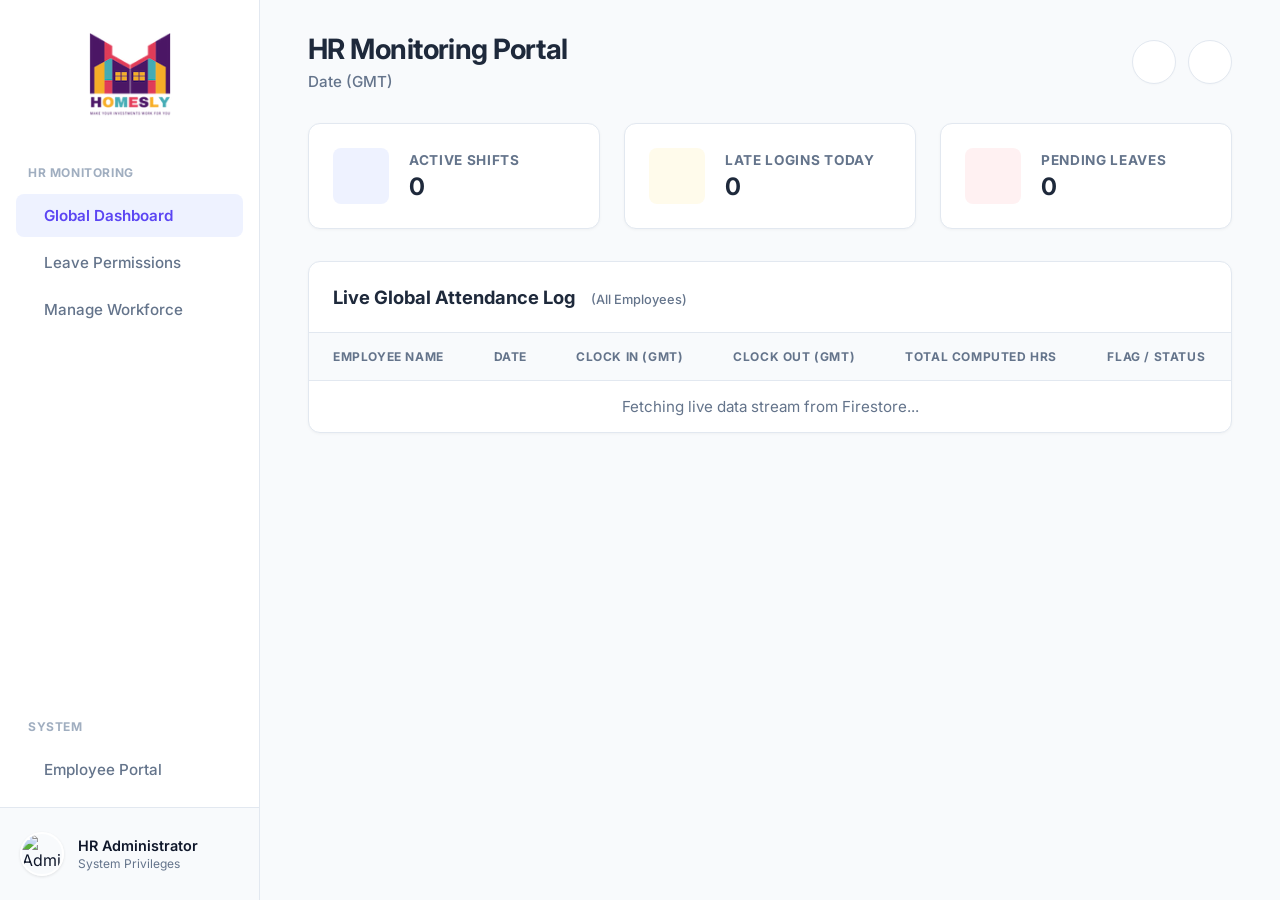
==== admin.html @ 2cd6c412 "feat: Implement fully functional HR Monitoring Panel (admin.html) with Firestore global sweeps and L" ====
<!DOCTYPE html>
<html lang="en">

<head>
    <meta charset="UTF-8">
    <meta name="viewport" content="width=device-width, initial-scale=1.0">
    <title>Homesly | HR Monitoring Portal</title>
    <link href="https://fonts.googleapis.com/css2?family=Inter:wght@400;500;600;700&display=swap" rel="stylesheet">
    <link rel="stylesheet" href="css/style.css">
    <script src="https://unpkg.com/feather-icons"></script>
    <style>
        /* Admin specific enhancements */
        .admin-stat-card {
            background: var(--card-bg);
            border: 1px solid var(--border-color);
            border-radius: var(--radius-lg);
            padding: 24px;
            display: flex;
            align-items: center;
            gap: 20px;
            box-shadow: 0 1px 3px rgba(0, 0, 0, 0.04);
        }

        .admin-stat-icon {
            width: 56px;
            height: 56px;
            border-radius: var(--radius-md);
            display: flex;
            align-items: center;
            justify-content: center;
        }

        .bg-indigo {
            background: #EEF2FF;
            color: #4F46E5;
        }

        .bg-amber {
            background: #FFFBEB;
            color: #D97706;
        }

        .bg-rose {
            background: #FFF1F2;
            color: #E11D48;
        }

        .admin-stat-info h3 {
            font-size: 0.85rem;
            color: var(--text-secondary);
            text-transform: uppercase;
            letter-spacing: 0.05em;
            margin-bottom: 4px;
        }

        .admin-stat-info p {
            font-size: 1.5rem;
            font-weight: 700;
            color: #1E293B;
        }

        .dashboard-grid-admin {
            display: grid;
            grid-template-columns: repeat(3, 1fr);
            gap: 24px;
            margin-bottom: 32px;
        }

        .btn-action {
            padding: 6px 12px;
            font-size: 0.75rem;
            font-weight: 700;
            border-radius: var(--radius-sm);
            cursor: pointer;
            border: none;
            transition: 0.2s;
        }

        .btn-approve {
            background: #DCFCE7;
            color: #166534;
        }

        .btn-approve:hover {
            background: #BBF7D0;
        }

        .btn-reject {
            background: #FEE2E2;
            color: #991B1B;
        }

        .btn-reject:hover {
            background: #FECACA;
        }

        .status-late {
            background: #FEF3C7;
            color: #92400E;
        }
    </style>
</head>

<body>
    <div class="layout">
        <!-- Sidebar -->
        <aside class="sidebar">
            <div class="brand">
                <img src="assets/logo.png" alt="Homesly Logo" class="brand-logo">
            </div>
            <nav class="nav-menu">
                <div class="nav-label">HR MONITORING</div>
                <a href="#admin-dashboard" class="nav-item nav-link active" data-target="view-admin-dashboard"><i
                        data-feather="activity"></i> Global Dashboard</a>
                <a href="#admin-leaves" class="nav-item nav-link" data-target="view-admin-leaves"><i
                        data-feather="inbox"></i> Leave Permissions</a>
                <a href="#admin-directory" class="nav-item nav-link" data-target="view-admin-directory"><i
                        data-feather="users"></i> Manage Workforce</a>

                <div class="nav-label mt-auto">SYSTEM</div>
                <a href="index.html" class="nav-item"><i data-feather="monitor"></i> Employee Portal</a>
            </nav>

            <div class="user-profile">
                <img src="https://ui-avatars.com/api/?name=HR+Admin&background=1E293B&color=fff" alt="Admin Avatar"
                    class="avatar">
                <div class="user-details">
                    <span class="user-name">HR Administrator</span>
                    <span class="user-role">System Privileges</span>
                </div>
            </div>
        </aside>

        <!-- Main Workspace -->
        <main class="main-content">
            <header class="page-header">
                <div>
                    <h1 class="page-title" id="pageTitleText">HR Monitoring Portal</h1>
                    <p class="page-subtitle" id="currentDateDisplay">Date (GMT)</p>
                </div>
                <div class="header-actions">
                    <button class="icon-btn" onclick="location.reload();" title="Refresh Live Data"><i
                            data-feather="refresh-cw"></i></button>
                    <button class="icon-btn"><i data-feather="bell"></i></button>
                </div>
            </header>

            <!-- VIEW: ADMIN DASHBOARD -->
            <div id="view-admin-dashboard" class="view-section active">

                <!-- Live Metric Cards -->
                <div class="dashboard-grid-admin">
                    <div class="admin-stat-card">
                        <div class="admin-stat-icon bg-indigo"><i data-feather="users"
                                style="width: 24px; height: 24px;"></i></div>
                        <div class="admin-stat-info">
                            <h3>Active Shifts</h3>
                            <p id="metricActiveShifts">0</p>
                        </div>
                    </div>
                    <div class="admin-stat-card">
                        <div class="admin-stat-icon bg-amber"><i data-feather="clock"
                                style="width: 24px; height: 24px;"></i></div>
                        <div class="admin-stat-info">
                            <h3>Late Logins Today</h3>
                            <p id="metricLateLogins">0</p>
                        </div>
                    </div>
                    <div class="admin-stat-card">
                        <div class="admin-stat-icon bg-rose"><i data-feather="inbox"
                                style="width: 24px; height: 24px;"></i></div>
                        <div class="admin-stat-info">
                            <h3>Pending Leaves</h3>
                            <p id="metricPendingLeaves">0</p>
                        </div>
                    </div>
                </div>

                <!-- Global Attendance Tracking Table -->
                <div class="card">
                    <div class="card-header border-bottom">
                        <h2 class="card-title">Live Global Attendance Log <span
                                style="font-size: 0.8rem; font-weight: 500; color: #64748B; margin-left: 12px;">(All
                                Employees)</span></h2>
                    </div>
                    <div class="card-body" style="padding: 0;">
                        <div class="table-responsive">
                            <table class="data-table">
                                <thead>
                                    <tr>
                                        <th>Employee Name</th>
                                        <th>Date</th>
                                        <th>Clock In (GMT)</th>
                                        <th>Clock Out (GMT)</th>
                                        <th>Total Computed hrs</th>
                                        <th>Flag / Status</th>
                                    </tr>
                                </thead>
                                <tbody id="globalAttendanceTable">
                                    <tr>
                                        <td colspan="6" style="text-align: center; color: #64748B;">Fetching live data
                                            stream from Firestore...</td>
                                    </tr>
                                </tbody>
                            </table>
                        </div>
                    </div>
                </div>
            </div>

            <!-- VIEW: LEAVE MANAGEMENT -->
            <div id="view-admin-leaves" class="view-section" style="display: none;">
                <div class="card">
                    <div class="card-header border-bottom">
                        <h2 class="card-title">Leave Request Permissions</h2>
                    </div>
                    <div class="card-body" style="padding: 0;">
                        <div class="table-responsive">
                            <table class="data-table">
                                <thead>
                                    <tr>
                                        <th>Employee Name</th>
                                        <th>Leave Classification</th>
                                        <th>Start Date</th>
                                        <th>End Date</th>
                                        <th>Submission Date</th>
                                        <th>Actions</th>
                                    </tr>
                                </thead>
                                <tbody id="globalLeavesTable">
                                    <tr>
                                        <td colspan="6" style="text-align: center; color: #64748B;">Fetching pending
                                            leave requests...</td>
                                    </tr>
                                </tbody>
                            </table>
                        </div>
                    </div>
                </div>
            </div>

        </main>
    </div>
    <script>feather.replace();</script>
    <script type="module" src="js/panels/admin.js"></script>
</body>

</html>
---- css/style.css ----
:root {
    --bg-color: #F8FAFC;
    --sidebar-bg: #FFFFFF;
    --card-bg: #FFFFFF;

    --text-primary: #0F172A;
    --text-secondary: #64748B;
    --text-tertiary: #94A3B8;

    --border-color: #E2E8F0;

    --primary: #5B45F3;
    --primary-hover: #4835D4;
    --secondary: #F1F5F9;
    --secondary-hover: #E2E8F0;
    --danger: #EF4444;
    --danger-hover: #DC2626;

    --radius-sm: 6px;
    --radius-md: 8px;
    --radius-lg: 12px;
}

* {
    margin: 0;
    padding: 0;
    box-sizing: border-box;
    font-family: 'Inter', sans-serif;
}

body {
    background-color: var(--bg-color);
    color: var(--text-primary);
    -webkit-font-smoothing: antialiased;
}

.layout {
    display: flex;
    height: 100vh;
    overflow: hidden;
}

/* Enhanced Sidebar */
.sidebar {
    width: 260px;
    background-color: var(--sidebar-bg);
    border-right: 1px solid var(--border-color);
    display: flex;
    flex-direction: column;
    flex-shrink: 0;
}

.brand {
    padding: 32px 24px 16px;
    display: flex;
    align-items: center;
    justify-content: center;
}

.brand-logo {
    width: 100%;
    max-width: 170px;
    height: auto;
    object-fit: contain;
}

.nav-menu {
    flex: 1;
    padding: 16px;
    display: flex;
    flex-direction: column;
    gap: 4px;
    overflow-y: auto;
}

.nav-label {
    font-size: 0.75rem;
    font-weight: 700;
    color: #A0AEC0;
    letter-spacing: 0.05em;
    padding: 16px 12px 10px;
    text-transform: uppercase;
}

.mt-auto {
    margin-top: auto;
}

.mt-4 {
    margin-top: 24px;
}

.text-right {
    text-align: right;
}

.nav-item {
    display: flex;
    align-items: center;
    gap: 14px;
    padding: 12px 14px;
    color: var(--text-secondary);
    text-decoration: none;
    font-size: 0.95rem;
    font-weight: 500;
    border-radius: var(--radius-md);
    transition: background-color 0.2s, color 0.2s;
}

.nav-item svg {
    width: 18px;
    height: 18px;
    stroke-width: 2.2;
}

.nav-item:hover {
    background-color: #F7FAFC;
    color: var(--text-primary);
}

.nav-item.active {
    background-color: #EEF2FF;
    color: var(--primary);
    font-weight: 600;
}

.user-profile {
    padding: 24px 20px;
    border-top: 1px solid var(--border-color);
    display: flex;
    align-items: center;
    gap: 14px;
    background: #F8FAFC;
}

.avatar {
    width: 44px;
    height: 44px;
    border-radius: 50%;
    object-fit: cover;
    border: 2px solid white;
    box-shadow: 0 1px 3px rgba(0, 0, 0, 0.1);
}

.avatar-lg {
    width: 80px;
    height: 80px;
    border-radius: 50%;
    object-fit: cover;
    border: 2px solid var(--border-color);
}

.user-details {
    display: flex;
    flex-direction: column;
}

.user-name {
    font-size: 0.9rem;
    font-weight: 600;
    color: var(--text-primary);
}

.user-role {
    font-size: 0.75rem;
    color: var(--text-secondary);
    margin-top: 2px;
}

.main-content {
    flex: 1;
    overflow-y: auto;
    padding: 32px 48px;
}

.page-header {
    display: flex;
    justify-content: space-between;
    align-items: center;
    margin-bottom: 32px;
}

.page-title {
    font-size: 1.75rem;
    font-weight: 700;
    color: #1E293B;
    letter-spacing: -0.02em;
}

.page-subtitle {
    color: var(--text-secondary);
    font-size: 0.95rem;
    margin-top: 6px;
    font-weight: 500;
}

.header-actions {
    display: flex;
    gap: 12px;
}

.icon-btn {
    background: white;
    border: 1px solid var(--border-color);
    border-radius: 50%;
    width: 44px;
    height: 44px;
    display: inline-flex;
    align-items: center;
    justify-content: center;
    cursor: pointer;
    color: var(--text-secondary);
    transition: all 0.2s;
    box-shadow: 0 1px 2px rgba(0, 0, 0, 0.02);
}

.icon-btn:hover {
    background: #F8FAFC;
    color: var(--text-primary);
}

.icon-btn svg {
    width: 20px;
    height: 20px;
}

.dashboard-grid {
    display: grid;
    grid-template-columns: 1.2fr 1fr;
    gap: 32px;
    align-items: start;
}

.col-main,
.col-side {
    display: flex;
    flex-direction: column;
    gap: 32px;
}

.card {
    background: var(--card-bg);
    border: 1px solid var(--border-color);
    border-radius: var(--radius-lg);
    box-shadow: 0 1px 3px rgba(0, 0, 0, 0.04);
    overflow: hidden;
}

.card-header {
    padding: 24px;
    display: flex;
    justify-content: space-between;
    align-items: center;
}

.border-bottom {
    border-bottom: 1px solid var(--border-color);
}

.card-title {
    font-size: 1.15rem;
    font-weight: 700;
    color: #1E293B;
}

.card-body {
    padding: 24px;
}

.subsection-title {
    font-size: 1rem;
    font-weight: 600;
    margin: 24px 0 16px;
    padding-bottom: 8px;
    border-bottom: 1px solid var(--border-color);
}

.time-tracking-card .current-time-display {
    font-family: monospace;
    font-size: 1.25rem;
    font-weight: 700;
    color: var(--primary);
    background: #EEF2FF;
    padding: 8px 16px;
    border-radius: var(--radius-md);
    letter-spacing: 0.05em;
}

.tracking-stats {
    display: grid;
    grid-template-columns: 1fr 1fr 1.2fr;
    border-bottom: 1px solid var(--border-color);
}

.stat-box {
    padding: 24px;
    display: flex;
    flex-direction: column;
    gap: 6px;
    border-right: 1px solid var(--border-color);
}

.stat-box:last-child {
    border-right: none;
}

.stat-box.highlight {
    background-color: #F8FAFC;
}

.stat-label {
    font-size: 0.75rem;
    color: var(--text-secondary);
    text-transform: uppercase;
    letter-spacing: 0.05em;
    font-weight: 700;
}

.stat-value {
    font-size: 1.5rem;
    font-weight: 700;
    color: #1E293B;
}

.tracking-actions {
    padding: 24px;
    display: flex;
    gap: 16px;
}

.btn {
    padding: 12px 20px;
    border-radius: var(--radius-md);
    font-size: 0.95rem;
    font-weight: 600;
    cursor: pointer;
    border: 1px solid transparent;
    transition: all 0.2s;
    display: inline-flex;
    align-items: center;
    justify-content: center;
    gap: 8px;
}

.btn svg {
    width: 18px;
    height: 18px;
}

.btn-lg {
    padding: 14px 24px;
    flex: 1;
    font-size: 1.05rem;
}

.btn-sm {
    padding: 6px 12px;
    font-size: 0.8rem;
}

.btn-primary {
    background-color: var(--primary);
    color: white;
    box-shadow: 0 2px 4px rgba(91, 69, 243, 0.2);
}

.btn-primary:hover {
    background-color: var(--primary-hover);
}

.btn-danger {
    background-color: var(--danger);
    color: white;
}

.btn-danger:hover {
    background-color: var(--danger-hover);
}

.btn-secondary {
    background-color: white;
    border-color: var(--border-color);
    color: var(--text-primary);
}

.btn-secondary:hover:not(:disabled) {
    background-color: var(--secondary);
    border-color: #CBD5E1;
}

.btn:disabled {
    opacity: 0.5;
    cursor: not-allowed;
}

.btn-text {
    background: transparent;
    color: var(--primary);
    padding: 0;
}

.btn-block {
    width: 100%;
    display: flex;
}

/* explicit display flex */

.table-responsive {
    width: 100%;
    overflow-x: auto;
}

.data-table {
    width: 100%;
    border-collapse: collapse;
}

.data-table th,
.data-table td {
    padding: 16px 24px;
    text-align: left;
    font-size: 0.95rem;
}

.data-table th {
    font-weight: 700;
    color: var(--text-secondary);
    background-color: #F8FAFC;
    border-bottom: 1px solid var(--border-color);
    text-transform: uppercase;
    font-size: 0.75rem;
    letter-spacing: 0.05em;
}

.data-table tr {
    border-bottom: 1px solid var(--border-color);
}

.data-table tr:last-child {
    border-bottom: none;
}

.active-shift-row td {
    background-color: #F1F5F9;
    font-weight: 500;
}

.status-pill {
    display: inline-flex;
    align-items: center;
    padding: 6px 14px;
    border-radius: 999px;
    font-size: 0.75rem;
    font-weight: 700;
    letter-spacing: 0.03em;
}

.status-on-time {
    background: #DCFCE7;
    color: #166534;
}

.status-active {
    background: #DBEAFE;
    color: #1E40AF;
}

.leave-balances {
    display: flex;
    flex-direction: column;
    gap: 16px;
}

.balance-card {
    background: var(--card-bg);
    border: 1px solid var(--border-color);
    border-radius: var(--radius-lg);
    padding: 20px;
    display: flex;
    align-items: center;
    gap: 16px;
    box-shadow: 0 1px 2px rgba(0, 0, 0, 0.02);
}

.balance-icon {
    width: 52px;
    height: 52px;
    border-radius: var(--radius-md);
    display: flex;
    align-items: center;
    justify-content: center;
}

.balance-icon svg {
    width: 24px;
    height: 24px;
}

.bg-blue {
    background: #EEF2FF;
    color: #4F46E5;
}

.bg-red {
    background: #FEF2F2;
    color: #EF4444;
}

.bg-purple {
    background: #FDF4FF;
    color: #C026D3;
}

.balance-info {
    display: flex;
    flex-direction: column;
    gap: 4px;
}

.balance-qty {
    font-size: 1.35rem;
    font-weight: 700;
    color: #1E293B;
}

.balance-type {
    font-size: 0.9rem;
    color: var(--text-secondary);
    font-weight: 500;
}

/* Enhanced Form styling mapping to reference screenshot */
.form-container {
    background: #FFFFFF;
}

form {
    display: flex;
    flex-direction: column;
    gap: 24px;
}

.form-group {
    display: flex;
    flex-direction: column;
    gap: 8px;
    flex: 1;
}

.date-row {
    display: grid;
    grid-template-columns: 1fr 1fr;
    gap: 20px;
}

label {
    font-size: 0.875rem;
    font-weight: 700;
    color: #0F172A;
}

.select-wrapper {
    position: relative;
}

.select-wrapper select {
    appearance: none;
    -webkit-appearance: none;
    width: 100%;
    cursor: pointer;
}

.select-wrapper::after {
    content: "▼";
    font-size: 0.7rem;
    color: #64748B;
    position: absolute;
    right: 14px;
    top: 50%;
    transform: translateY(-50%);
    pointer-events: none;
}

input,
select,
textarea {
    padding: 12px 16px;
    border: 1px solid #E2E8F0;
    border-radius: var(--radius-md);
    font-size: 0.95rem;
    color: #1E293B;
    transition: all 0.2s ease;
    outline: none;
    font-family: inherit;
    background-color: #FFFFFF;
}

input:focus,
select:focus,
textarea:focus {
    border-color: var(--primary);
    box-shadow: 0 0 0 1px var(--primary);
    /* Deep crisp purple focus like screenshot */
}

textarea {
    resize: vertical;
    min-height: 100px;
}

.btn-submit-lg {
    padding: 14px;
    font-size: 1.05rem;
    justify-content: center;
}

.btn-success {
    background-color: #166534 !important;
    color: white !important;
}

/* Settings form specifics */
.settings-container {
    max-width: 800px;
}

.profile-upload-group {
    display: flex;
    align-items: center;
    gap: 24px;
    margin-bottom: 32px;
}

.upload-actions {
    display: flex;
    flex-direction: column;
    gap: 8px;
}

.help-text {
    font-size: 0.8rem;
    color: var(--text-tertiary);
}

.form-row {
    display: grid;
    grid-template-columns: 1fr 1fr;
    gap: 20px;
}

@media (max-width: 1024px) {
    .dashboard-grid {
        grid-template-columns: 1fr;
    }

    .col-side {
        display: grid;
        grid-template-columns: 1fr 1fr;
        gap: 32px;
    }
}

@media (max-width: 768px) {
    .col-side {
        grid-template-columns: 1fr;
    }

    .date-row,
    .form-row {
        grid-template-columns: 1fr;
    }

    .sidebar {
        position: fixed;
        left: -260px;
        z-index: 100;
        height: 100%;
        transition: left 0.3s ease;
    }

    .sidebar.open {
        left: 0;
        box-shadow: 0 0 20px rgba(0, 0, 0, 0.1);
    }

    .main-content {
        padding: 24px;
    }

    .tracking-stats {
        grid-template-columns: 1fr;
        border-bottom: none;
    }

    .stat-box {
        border-right: none;
        border-bottom: 1px solid var(--border-color);
    }
}
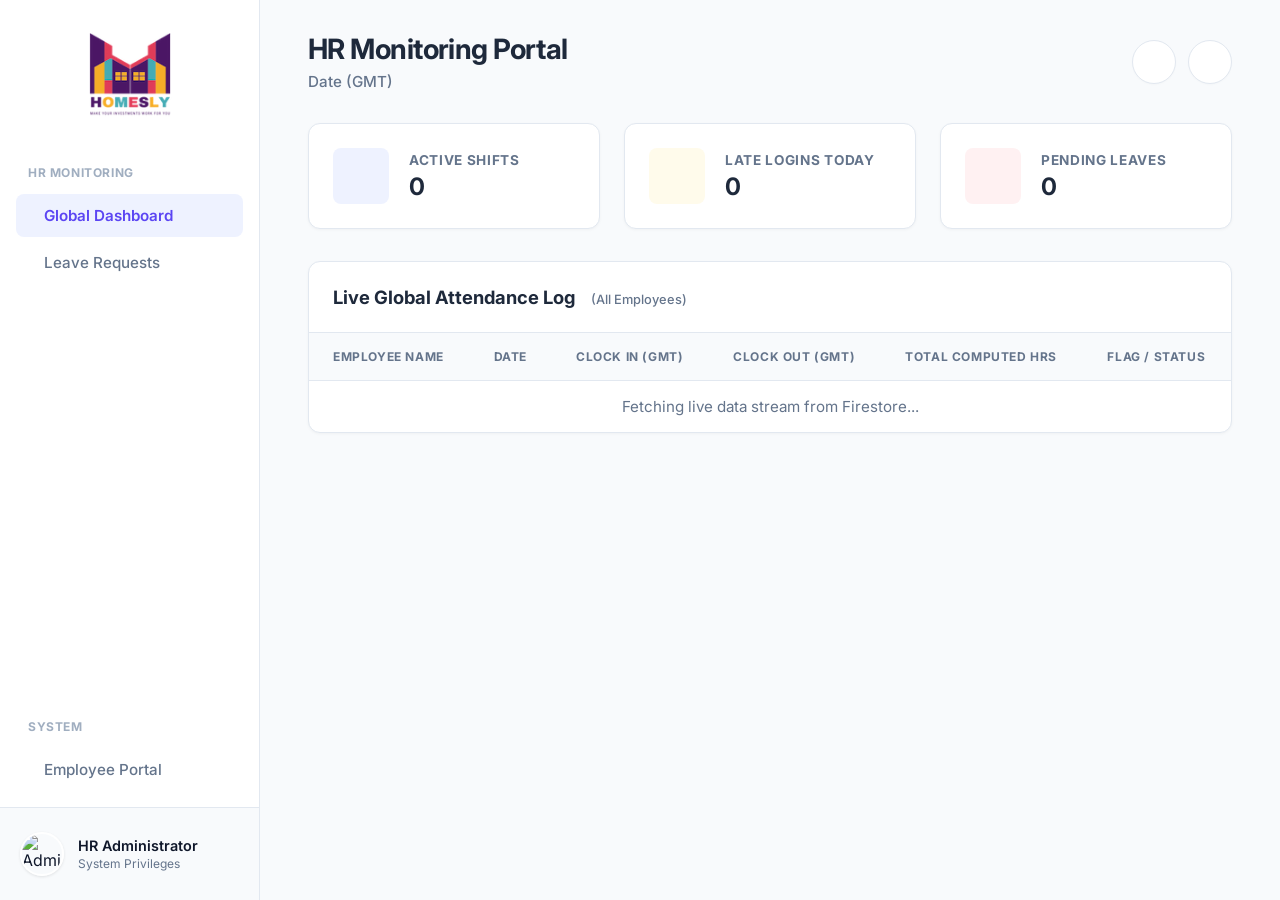
==== commit 90282064: "feat(HRMS): Overhaul core Architecture introducing real-time websocket Dashboard Syncs, dynamic prof" ====
--- a/admin.html
+++ b/admin.html
@@ -113,9 +113,7 @@
                 <a href="#admin-dashboard" class="nav-item nav-link active" data-target="view-admin-dashboard"><i
                         data-feather="activity"></i> Global Dashboard</a>
                 <a href="#admin-leaves" class="nav-item nav-link" data-target="view-admin-leaves"><i
-                        data-feather="inbox"></i> Leave Permissions</a>
-                <a href="#admin-directory" class="nav-item nav-link" data-target="view-admin-directory"><i
-                        data-feather="users"></i> Manage Workforce</a>
+                        data-feather="file-text"></i> Leave Requests</a>
 
                 <div class="nav-label mt-auto">SYSTEM</div>
                 <a href="index.html" class="nav-item"><i data-feather="monitor"></i> Employee Portal</a>
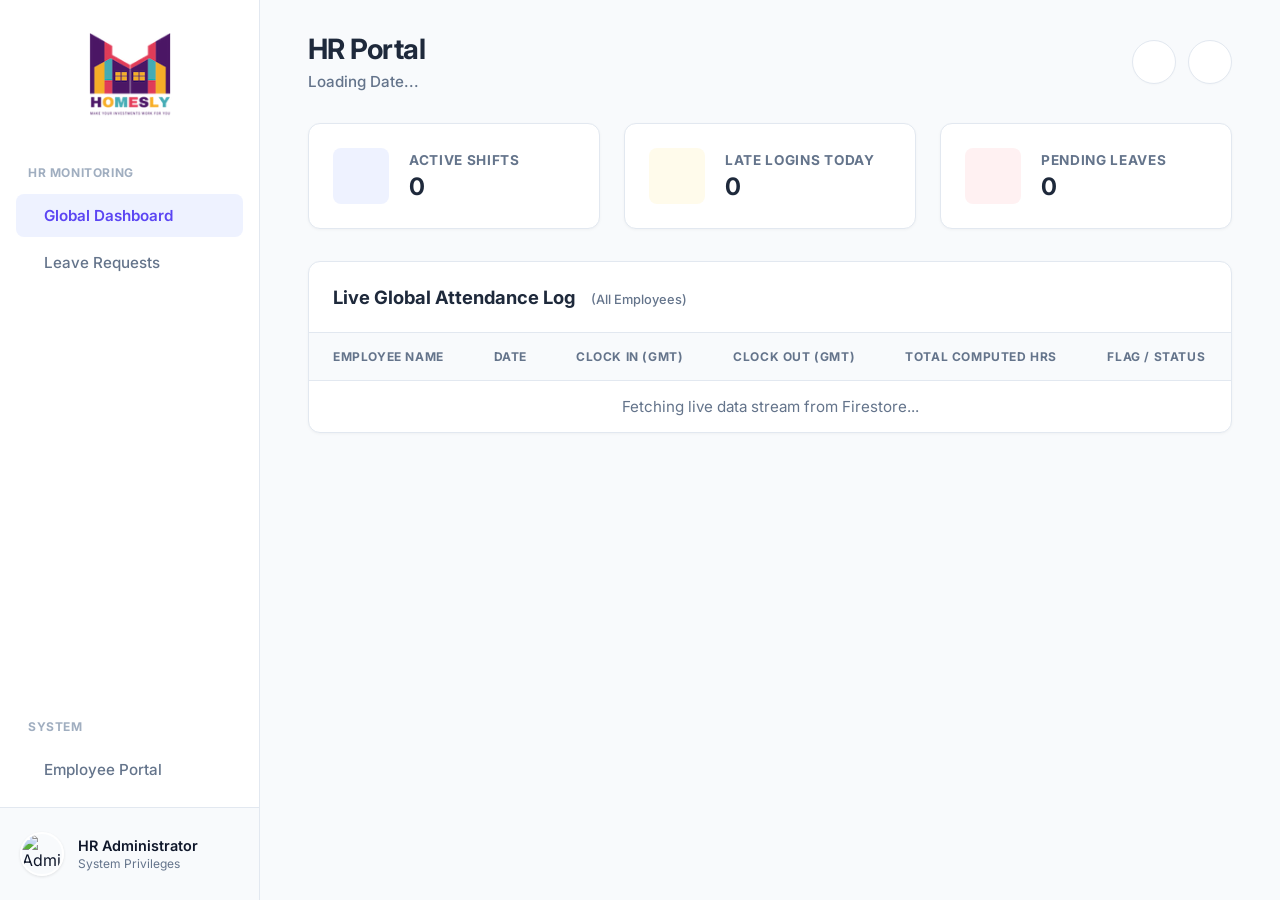
==== commit adb87a0e: "style(responsive): Implement mobile hamburger menu and sidebar overlay mechanics for cross-platform " ====
--- a/admin.html
+++ b/admin.html
@@ -7,6 +7,7 @@
     <title>Homesly | HR Monitoring Portal</title>
     <link href="https://fonts.googleapis.com/css2?family=Inter:wght@400;500;600;700&display=swap" rel="stylesheet">
     <link rel="stylesheet" href="css/style.css">
+    <link rel="stylesheet" href="css/mobile.css">
     <script src="https://unpkg.com/feather-icons"></script>
     <style>
         /* Admin specific enhancements */
@@ -129,12 +130,21 @@
             </div>
         </aside>
 
+        <!-- Mobile Overlay -->
+        <div class="mobile-overlay" id="mobileOverlay"></div>
+
         <!-- Main Workspace -->
         <main class="main-content">
             <header class="page-header">
-                <div>
-                    <h1 class="page-title" id="pageTitleText">HR Monitoring Portal</h1>
-                    <p class="page-subtitle" id="currentDateDisplay">Date (GMT)</p>
+                <div style="display: flex; align-items: center; gap: 12px;">
+                    <button id="mobileMenuBtn" class="icon-btn mobile-only"
+                        style="background:transparent; border:none; box-shadow:none; padding:0; flex-shrink: 0; margin-top:-4px;">
+                        <i data-feather="menu"></i>
+                    </button>
+                    <div>
+                        <h1 class="page-title" id="pageTitleText">HR Portal</h1>
+                        <p class="page-subtitle" id="currentDateDisplay">Loading Date...</p>
+                    </div>
                 </div>
                 <div class="header-actions">
                     <button class="icon-btn" onclick="location.reload();" title="Refresh Live Data"><i
--- a/css/mobile.css
+++ b/css/mobile.css
@@ -0,0 +1,42 @@
+/* append to style.css */
+
+/* Mobile Menu Button */
+.mobile-only {
+    display: none !important;
+}
+
+.mobile-overlay {
+    position: fixed;
+    top: 0;
+    left: 0;
+    width: 100vw;
+    height: 100vh;
+    background: rgba(15, 23, 42, 0.4);
+    backdrop-filter: blur(2px);
+    z-index: 90;
+    display: none;
+    opacity: 0;
+    transition: opacity 0.3s ease;
+}
+
+.mobile-overlay.visible {
+    display: block;
+    opacity: 1;
+}
+
+@media (max-width: 768px) {
+    .mobile-only {
+        display: inline-flex !important;
+    }
+
+    .page-header {
+        flex-direction: column;
+        align-items: flex-start;
+        gap: 16px;
+    }
+
+    .header-actions {
+        width: 100%;
+        justify-content: space-between;
+    }
+}
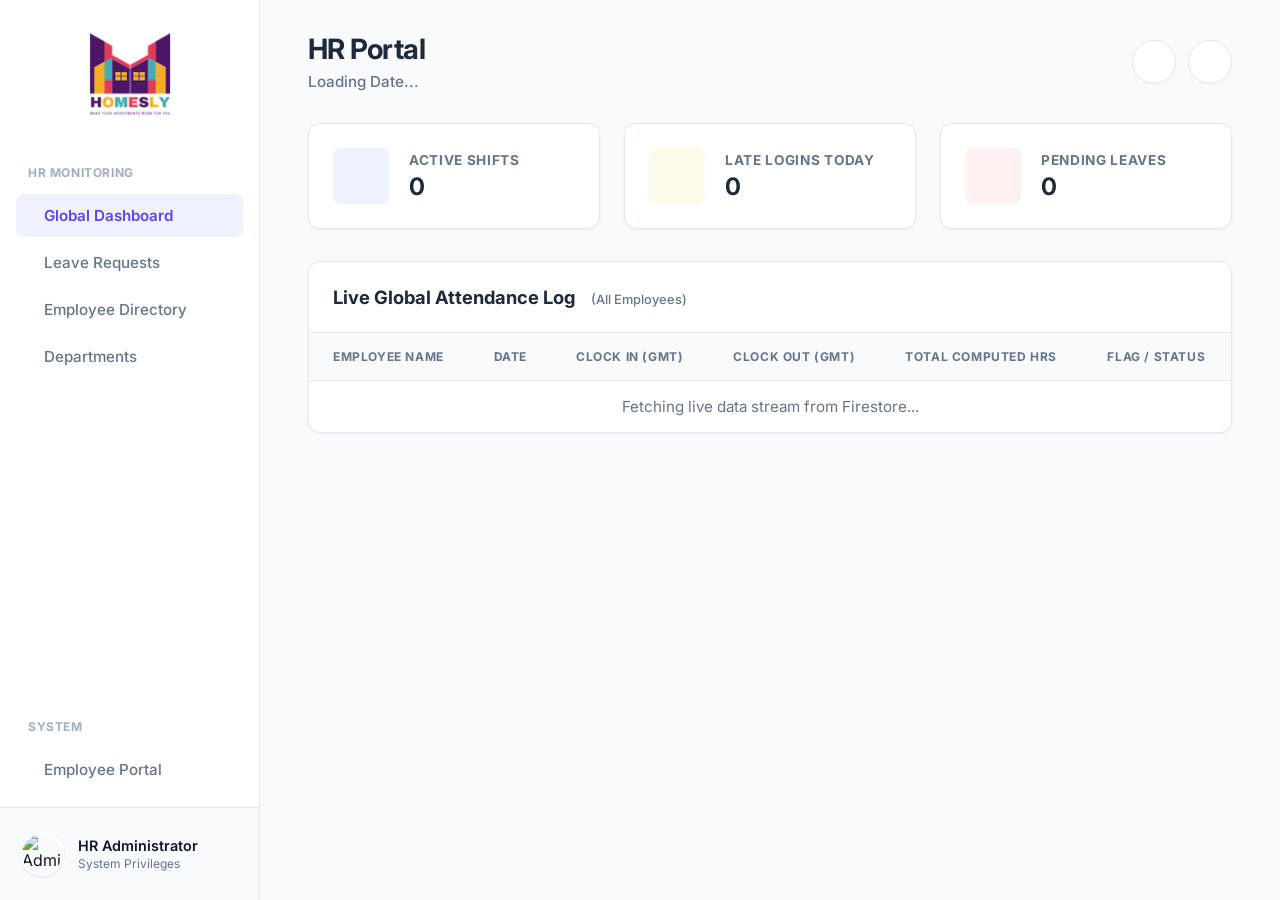
==== commit 41242013: "feat: implement department-based approval routing and RBAC role logic" ====
--- a/admin.html
+++ b/admin.html
@@ -115,6 +115,10 @@
                         data-feather="activity"></i> Global Dashboard</a>
                 <a href="#admin-leaves" class="nav-item nav-link" data-target="view-admin-leaves"><i
                         data-feather="file-text"></i> Leave Requests</a>
+                <a href="#admin-employees" class="nav-item nav-link" data-target="view-admin-employees"><i
+                        data-feather="users"></i> Employee Directory</a>
+                <a href="#admin-departments" class="nav-item nav-link" data-target="view-admin-departments"><i
+                        data-feather="grid"></i> Departments</a>
 
                 <div class="nav-label mt-auto">SYSTEM</div>
                 <a href="index.html" class="nav-item"><i data-feather="monitor"></i> Employee Portal</a>
@@ -246,6 +250,108 @@
                     </div>
                 </div>
             </div>
+            <!-- VIEW: EMPLOYEE MANAGEMENT -->
+            <div id="view-admin-employees" class="view-section" style="display: none;">
+                <div class="card">
+                    <div class="card-header border-bottom">
+                        <h2 class="card-title">Employee Directory & Roles</h2>
+                    </div>
+                    <div class="card-body" style="padding: 0;">
+                        <div class="table-responsive">
+                            <table class="data-table">
+                                <thead>
+                                    <tr>
+                                        <th>Name / Email</th>
+                                        <th>Department</th>
+                                        <th>Role</th>
+                                        <th>Reporting Manager</th>
+                                        <th>Actions</th>
+                                    </tr>
+                                </thead>
+                                <tbody id="globalEmployeesTable">
+                                    <tr>
+                                        <td colspan="5" style="text-align: center; color: #64748B;">Fetching
+                                            employees...</td>
+                                    </tr>
+                                </tbody>
+                            </table>
+                        </div>
+                    </div>
+                </div>
+            </div>
+
+            <!-- VIEW: DEPARTMENT MANAGEMENT -->
+            <div id="view-admin-departments" class="view-section" style="display: none;">
+                <div class="card">
+                    <div class="card-header border-bottom"
+                        style="display: flex; justify-content: space-between; align-items: center;">
+                        <h2 class="card-title">Departments</h2>
+                        <button id="addDepartmentBtn" class="btn btn-primary"
+                            style="padding: 6px 12px; font-size: 0.85rem;"><i data-feather="plus"></i> Add
+                            Department</button>
+                    </div>
+                    <div class="card-body" style="padding: 0;">
+                        <div class="table-responsive">
+                            <table class="data-table">
+                                <thead>
+                                    <tr>
+                                        <th>Department Name</th>
+                                        <th>Created At</th>
+                                        <th>Actions</th>
+                                    </tr>
+                                </thead>
+                                <tbody id="globalDepartmentsTable">
+                                    <tr>
+                                        <td colspan="3" style="text-align: center; color: #64748B;">Fetching
+                                            departments...</td>
+                                    </tr>
+                                </tbody>
+                            </table>
+                        </div>
+                    </div>
+                </div>
+            </div>
+
+            <!-- Edit Employee Modal -->
+            <div id="editEmployeeModal" class="modal"
+                style="display: none; position: fixed; inset: 0; background: rgba(0,0,0,0.5); z-index: 1000; align-items: center; justify-content: center;">
+                <div class="card" style="width: 100%; max-width: 500px; padding: 24px;">
+                    <h2 class="card-title" style="margin-bottom: 20px;">Edit Employee Structure</h2>
+                    <form id="editEmployeeForm" style="display: flex; flex-direction: column; gap: 16px;">
+                        <input type="hidden" id="editEmpId">
+
+                        <div class="form-group">
+                            <label>Role</label>
+                            <select id="editEmpRole" class="form-control">
+                                <option value="employee">Employee</option>
+                                <option value="team_lead">Team Lead / Department Admin</option>
+                                <option value="hr_admin">HR Admin</option>
+                                <option value="super_admin">Super Admin</option>
+                            </select>
+                        </div>
+
+                        <div class="form-group">
+                            <label>Department</label>
+                            <select id="editEmpDept" class="form-control">
+                                <option value="">Select Department</option>
+                            </select>
+                        </div>
+
+                        <div class="form-group">
+                            <label>Reporting Manager</label>
+                            <select id="editEmpManager" class="form-control">
+                                <option value="">None (Top Level)</option>
+                            </select>
+                        </div>
+
+                        <div style="display: flex; gap: 12px; justify-content: flex-end; margin-top: 12px;">
+                            <button type="button" class="btn btn-secondary"
+                                onclick="document.getElementById('editEmployeeModal').style.display='none'">Cancel</button>
+                            <button type="submit" class="btn btn-primary">Save Changes</button>
+                        </div>
+                    </form>
+                </div>
+            </div>
 
         </main>
     </div>
